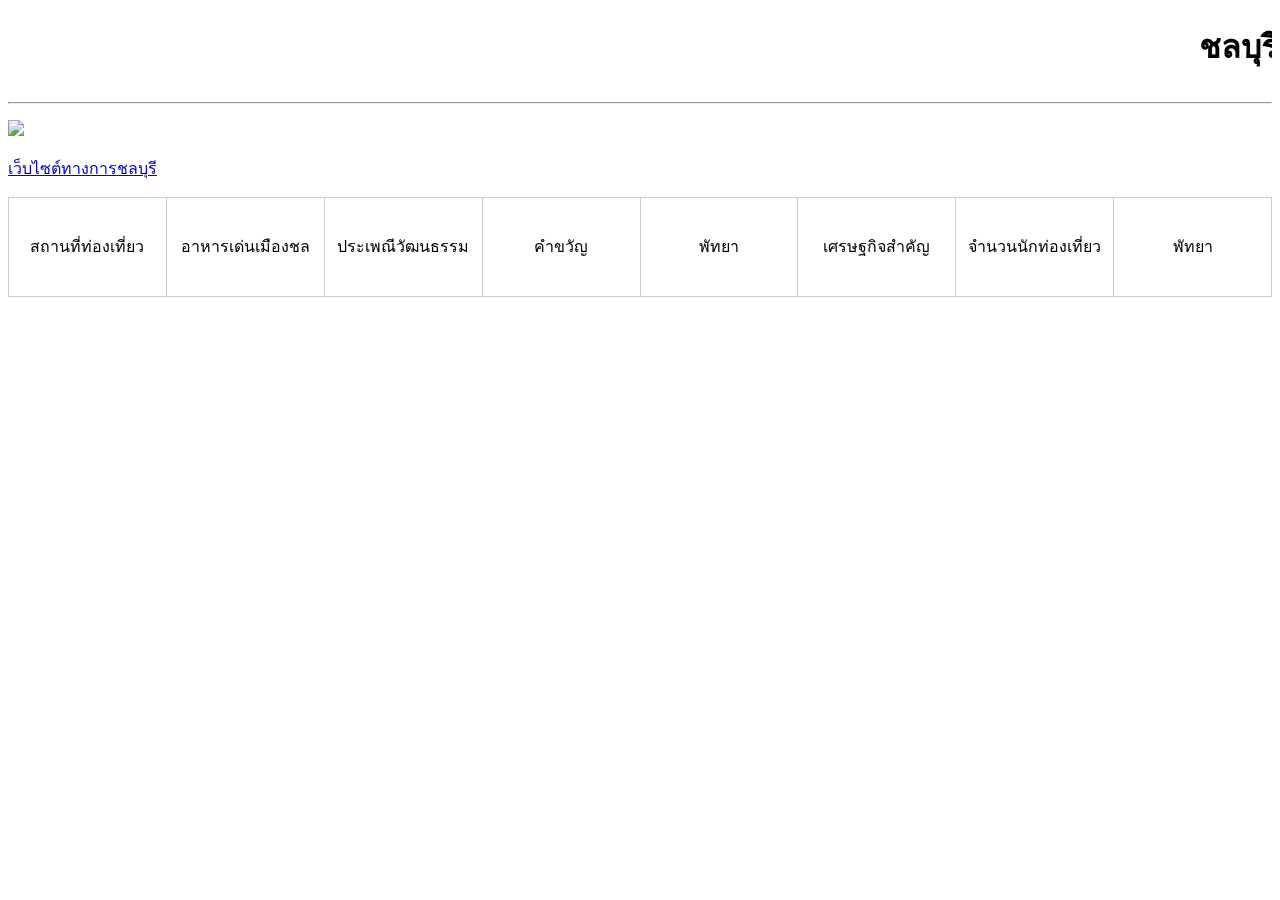
==== index.html @ d18ea976 "Update index.html" ====
<!DOCTYPE html>
<html>
<head>
	<title>ไปเที่ยวกันไหมๆๆๆๆๆ</title>
</head>
<body>

	<h1><marquee>ชลบุรี</marquee></h1>
	<hr>
	<p><img src ="D:\น้องเช้คค\https://41157-hue.github.io/parajaree/img" ait="รูปโปรไฟล์"width="1920"heigt="500"></p>
	<p><A HREF="D:\น้องเช้คค\work3_parajaree_27.html">
	<p><A HREF="https://www.chonburi.go.th/frontpage">เว็บไซต์ทางการชลบุรี</A>

<style>
table {
width: 100%; /* กำหนดให้ตารางเต็มความกว้าง */
table-layout: fixed; /* บังคับให้เฉลี่ยความกว้างคอลัมน์เท่ากันทุกช่อง */
border-collapse: collapse;
}

th, td {
border: 1px solid #ccc;
padding: 8px;
text-align: center;
word-wrap: break-word; /* ถ้าข้อความยาวเกินช่อง ให้ตัดคำลงบรรทัดใหม่ */
}
</style>

<TABLE border="1"width=100%" height="100">
   <TR>
   <TD align="center">สถานที่ท่องเที่ยว</TD>
   <TD align="center">อาหารเด่นเมืองชล</TD>
   <TD align="center">ประเพณีวัฒนธรรม</TD>
      <TD align="center">คำขวัญ</TD>
      <TD align="center">พัทยา</TD>
      <TD align="center">เศรษฐกิจสำคัญ</TD>
      <TD align="center">จำนวนนักท่องเที่ยว</TD>
      <TD align="center">พัทยา</TD>
 </TR>
  
</TABLE>

</body>
</html>
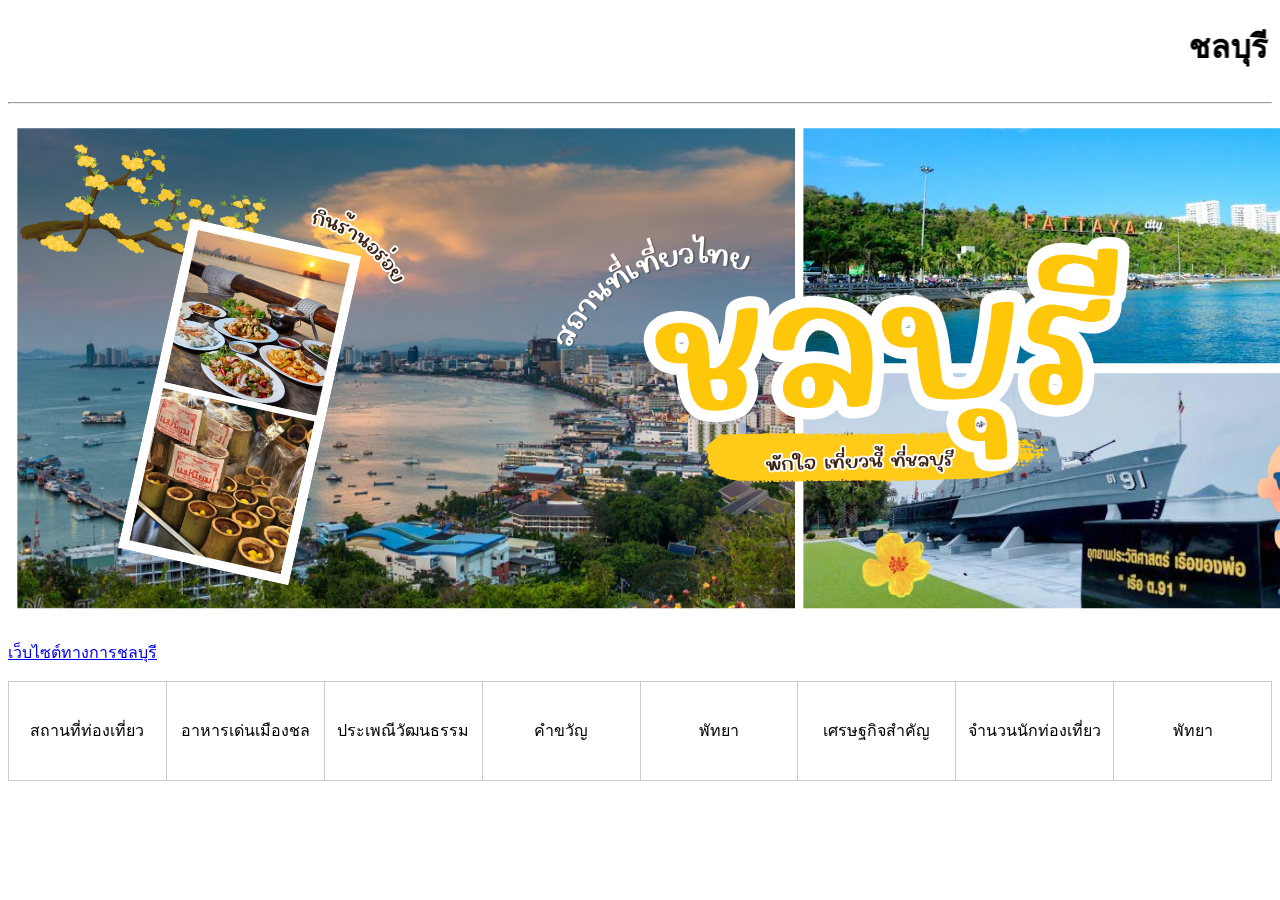
==== commit bae48257: "Update index.html" ====
--- a/index.html
+++ b/index.html
@@ -7,7 +7,7 @@
 
 	<h1><marquee>ชลบุรี</marquee></h1>
 	<hr>
-	<p><img src ="D:\น้องเช้คค\https://41157-hue.github.io/parajaree/img" ait="รูปโปรไฟล์"width="1920"heigt="500"></p>
+	<p><img src ="https://41157-hue.github.io/parajaree/img/ชล.png" ait="รูปโปรไฟล์"width="1920"heigt="500"></p>
 	<p><A HREF="D:\น้องเช้คค\work3_parajaree_27.html">
 	<p><A HREF="https://www.chonburi.go.th/frontpage">เว็บไซต์ทางการชลบุรี</A>
 
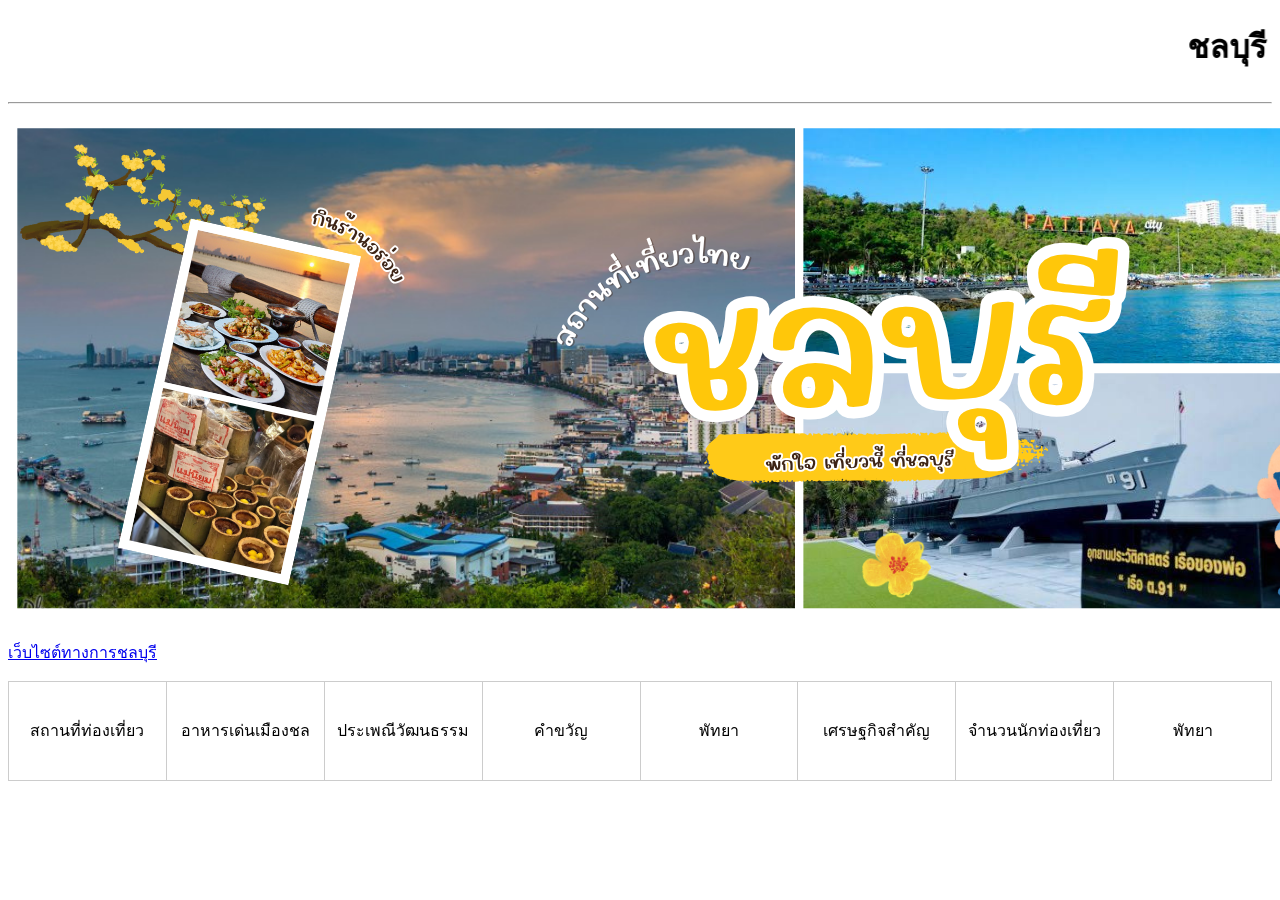
==== commit 0f41a700: "Update index.html" ====
--- a/index.html
+++ b/index.html
@@ -28,7 +28,7 @@
 
 <TABLE border="1"width=100%" height="100">
    <TR>
-   <TD align="center">สถานที่ท่องเที่ยว</TD>
+   <TD align="center">สถานที่ท่องเที่ยว</TD><a href="จำนวนนักท่องเที่ยว.html">
    <TD align="center">อาหารเด่นเมืองชล</TD>
    <TD align="center">ประเพณีวัฒนธรรม</TD>
       <TD align="center">คำขวัญ</TD>
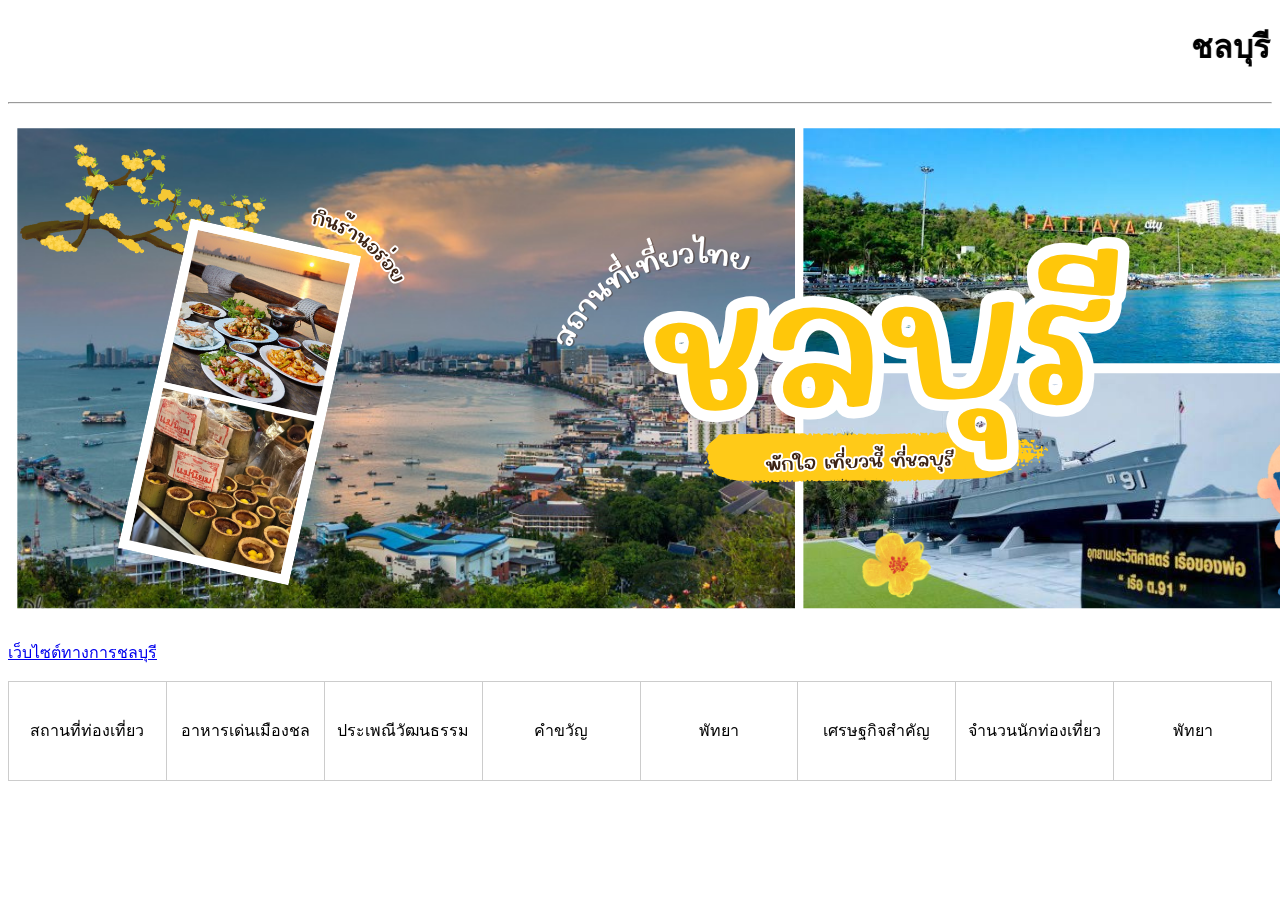
==== commit e477948c: "Update index.html" ====
--- a/index.html
+++ b/index.html
@@ -28,7 +28,7 @@
 
 <TABLE border="1"width=100%" height="100">
    <TR>
-   <TD align="center">สถานที่ท่องเที่ยว</TD><a href="จำนวนนักท่องเที่ยว.html">
+   <TD align="center">สถานที่ท่องเที่ยว</TD><a href="จำนวนนักท่องเที่ยว.html"></a></TD>
    <TD align="center">อาหารเด่นเมืองชล</TD>
    <TD align="center">ประเพณีวัฒนธรรม</TD>
       <TD align="center">คำขวัญ</TD>
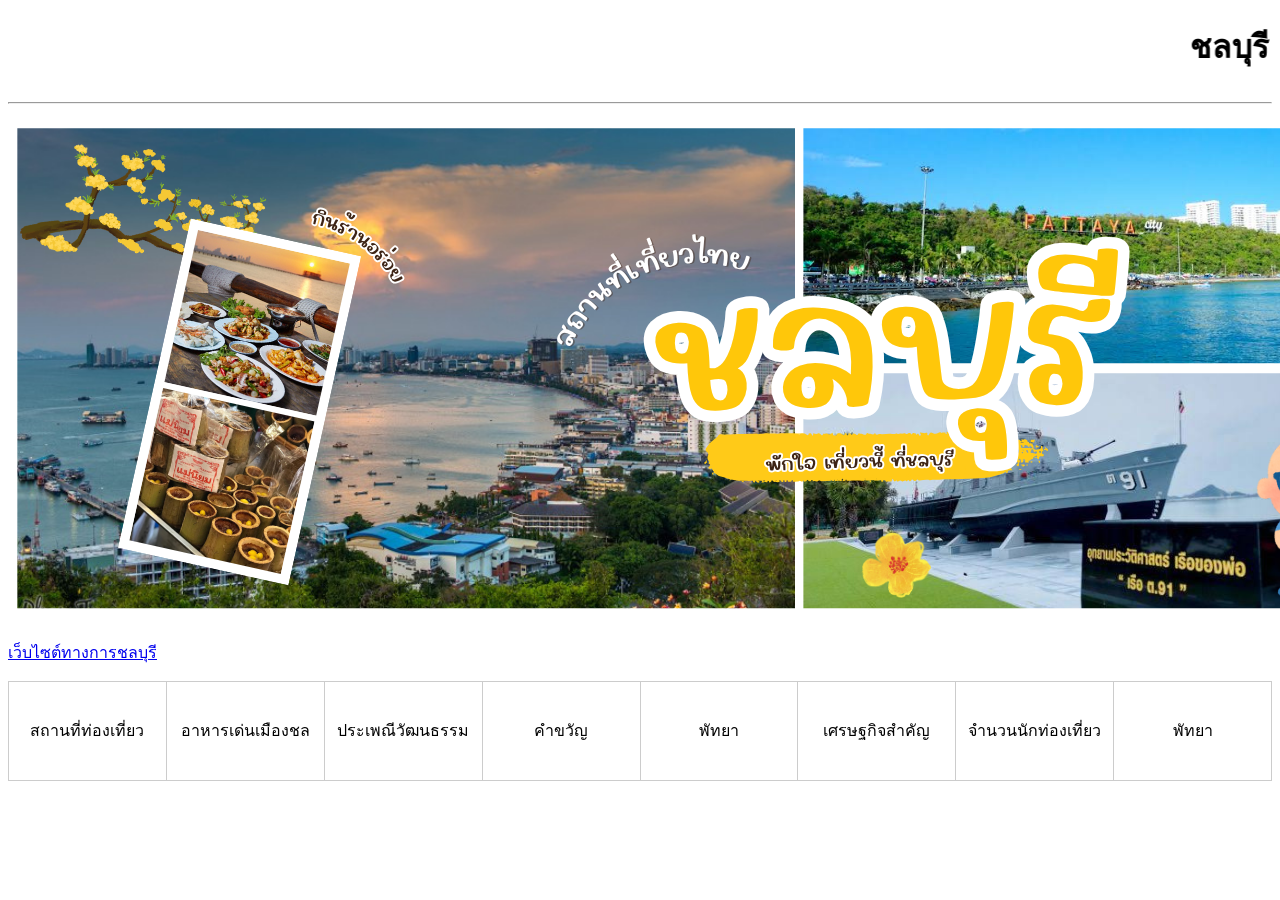
==== commit d7f4e146: "Update index.html" ====
--- a/index.html
+++ b/index.html
@@ -28,7 +28,7 @@
 
 <TABLE border="1"width=100%" height="100">
    <TR>
-   <TD align="center">สถานที่ท่องเที่ยว</TD><a href="จำนวนนักท่องเที่ยว.html"></a></TD>
+   <TD align="center"><A HREF="A1.html"></A>สถานที่ท่องเที่ยว</TD>
    <TD align="center">อาหารเด่นเมืองชล</TD>
    <TD align="center">ประเพณีวัฒนธรรม</TD>
       <TD align="center">คำขวัญ</TD>
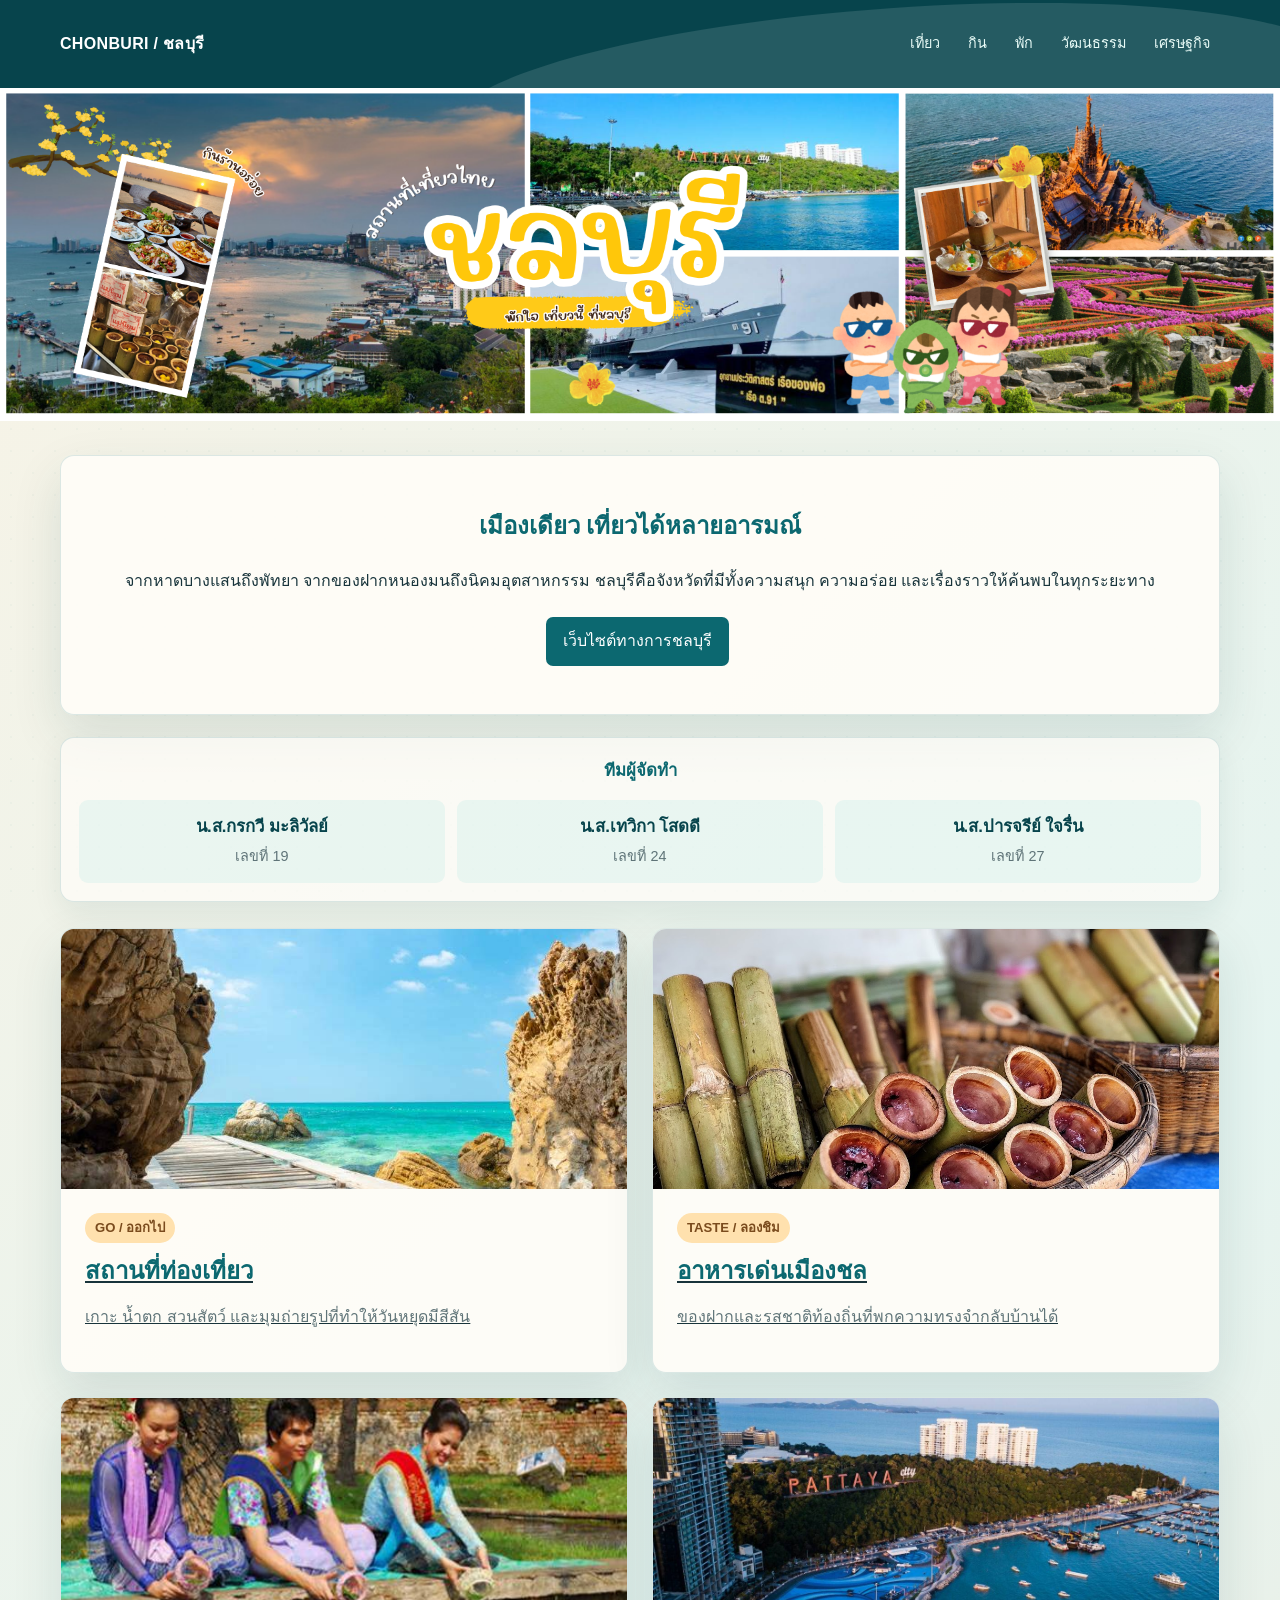
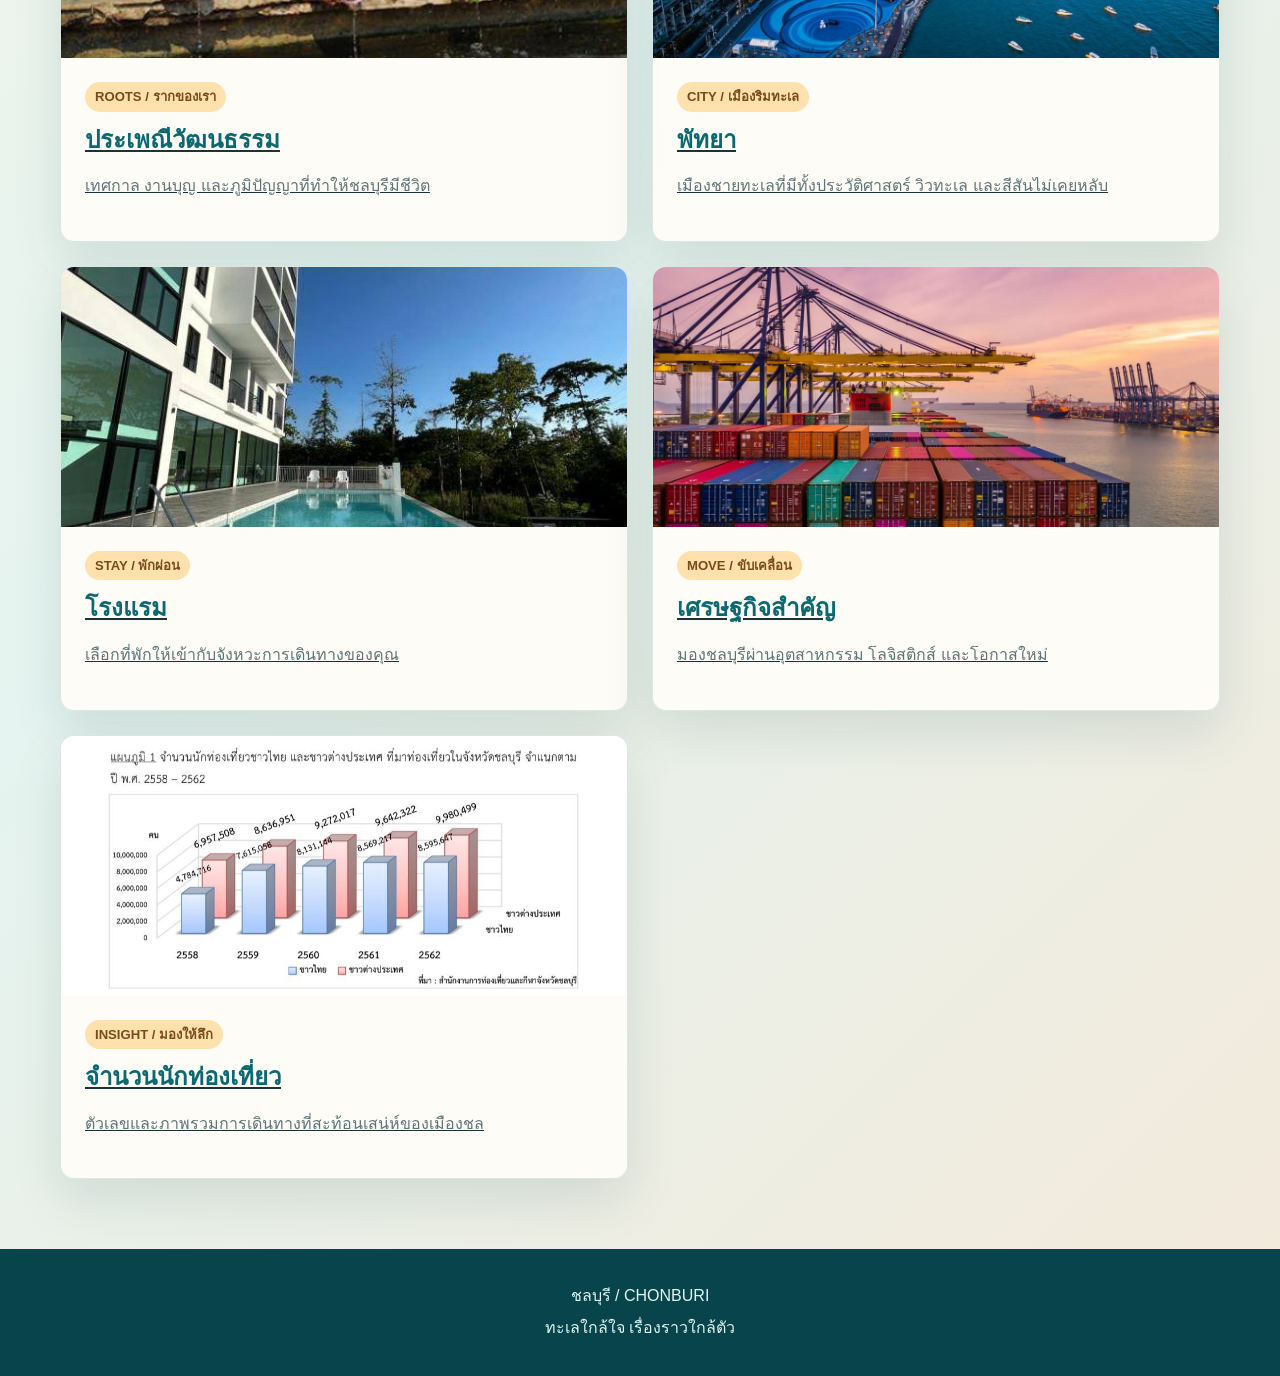
==== commit d76d0022: "Improve Chonburi travel website" ====
--- a/index.html
+++ b/index.html
@@ -1,44 +1,46 @@
 <!DOCTYPE html>
-<html>
+<html lang="th">
 <head>
-	<title>ไปเที่ยวกันไหมๆๆๆๆๆ</title>
+  <meta charset="UTF-8">
+  <meta name="viewport" content="width=device-width, initial-scale=1.0">
+  <title>ชลบุรี | ไปเที่ยวกันไหม</title>
+  <link rel="stylesheet" href="styles.css">
 </head>
 <body>
+  <header class="site-header home-header">
+    <nav class="navbar">
+      <a class="brand" href="index.html">CHONBURI / ชลบุรี</a>
+      <div class="nav-links">
+        <a href="สถาน.html">เที่ยว</a><a href="อาหาร.html">กิน</a><a href="โรงแรม.html">พัก</a><a href="ประเพณี.html">วัฒนธรรม</a><a href="เศรษฐกิจ.html">เศรษฐกิจ</a>
+      </div>
+    </nav>
+  </header>
+  <img class="home-image" src="img/ชล.png" width="1920" height="500" alt="ภาพจังหวัดชลบุรี">
 
-	<h1><marquee>ชลบุรี</marquee></h1>
-	<hr>
-	<p><img src ="https://41157-hue.github.io/parajaree/img/ชล.png" ait="รูปโปรไฟล์"width="1920"heigt="500"></p>
-	<p><A HREF="D:\น้องเช้คค\work3_parajaree_27.html">
-	<p><A HREF="https://www.chonburi.go.th/frontpage">เว็บไซต์ทางการชลบุรี</A>
+  <main class="shell">
+    <section class="intro reveal">
+      <h2>เมืองเดียว เที่ยวได้หลายอารมณ์</h2>
+      <p>จากหาดบางแสนถึงพัทยา จากของฝากหนองมนถึงนิคมอุตสาหกรรม ชลบุรีคือจังหวัดที่มีทั้งความสนุก ความอร่อย และเรื่องราวให้ค้นพบในทุกระยะทาง</p>
+      <a class="button" href="https://www.chonburi.go.th/frontpage" target="_blank" rel="noopener">เว็บไซต์ทางการชลบุรี</a>
+    </section>
 
-<style>
-table {
-width: 100%; /* กำหนดให้ตารางเต็มความกว้าง */
-table-layout: fixed; /* บังคับให้เฉลี่ยความกว้างคอลัมน์เท่ากันทุกช่อง */
-border-collapse: collapse;
-}
+    <section class="credits reveal" aria-label="รายชื่อผู้จัดทำ">
+      <h2 class="credits-title">ทีมผู้จัดทำ</h2>
+      <div class="credit"><strong>น.ส.กรกวี มะลิวัลย์</strong><span>เลขที่ 19</span></div>
+      <div class="credit"><strong>น.ส.เทวิกา โสดดี</strong><span>เลขที่ 24</span></div>
+      <div class="credit"><strong>น.ส.ปารจรีย์ ใจรื่น</strong><span>เลขที่ 27</span></div>
+    </section>
 
-th, td {
-border: 1px solid #ccc;
-padding: 8px;
-text-align: center;
-word-wrap: break-word; /* ถ้าข้อความยาวเกินช่อง ให้ตัดคำลงบรรทัดใหม่ */
-}
-</style>
-
-<TABLE border="1"width=100%" height="100">
-   <TR>
-   <TD align="center"><A HREF="A1.html"></A>สถานที่ท่องเที่ยว</TD>
-   <TD align="center">อาหารเด่นเมืองชล</TD>
-   <TD align="center">ประเพณีวัฒนธรรม</TD>
-      <TD align="center">คำขวัญ</TD>
-      <TD align="center">พัทยา</TD>
-      <TD align="center">เศรษฐกิจสำคัญ</TD>
-      <TD align="center">จำนวนนักท่องเที่ยว</TD>
-      <TD align="center">พัทยา</TD>
- </TR>
-  
-</TABLE>
-
+    <section class="grid">
+      <a class="card reveal" href="สถาน.html"><img src="img/g1.jpg" alt="เกาะขาม"><div class="card-body"><span class="tag">GO / ออกไป</span><h2>สถานที่ท่องเที่ยว</h2><p>เกาะ น้ำตก สวนสัตว์ และมุมถ่ายรูปที่ทำให้วันหยุดมีสีสัน</p></div></a>
+      <a class="card reveal" href="อาหาร.html"><img src="img/b1.jpg" alt="ข้าวหลามหนองมน"><div class="card-body"><span class="tag">TASTE / ลองชิม</span><h2>อาหารเด่นเมืองชล</h2><p>ของฝากและรสชาติท้องถิ่นที่พกความทรงจำกลับบ้านได้</p></div></a>
+      <a class="card reveal" href="ประเพณี.html"><img src="img/e1.jpg" alt="ประเพณีวันไหล"><div class="card-body"><span class="tag">ROOTS / รากของเรา</span><h2>ประเพณีวัฒนธรรม</h2><p>เทศกาล งานบุญ และภูมิปัญญาที่ทำให้ชลบุรีมีชีวิต</p></div></a>
+      <a class="card reveal" href="พัทยา.html"><img src="img/d2.jpg" alt="ชายหาดพัทยา"><div class="card-body"><span class="tag">CITY / เมืองริมทะเล</span><h2>พัทยา</h2><p>เมืองชายทะเลที่มีทั้งประวัติศาสตร์ วิวทะเล และสีสันไม่เคยหลับ</p></div></a>
+      <a class="card reveal" href="โรงแรม.html"><img src="img/c1.jpg" alt="โรงแรมในชลบุรี"><div class="card-body"><span class="tag">STAY / พักผ่อน</span><h2>โรงแรม</h2><p>เลือกที่พักให้เข้ากับจังหวะการเดินทางของคุณ</p></div></a>
+      <a class="card reveal" href="เศรษฐกิจ.html"><img src="img/f2.jpg" alt="โลจิสติกส์ชลบุรี"><div class="card-body"><span class="tag">MOVE / ขับเคลื่อน</span><h2>เศรษฐกิจสำคัญ</h2><p>มองชลบุรีผ่านอุตสาหกรรม โลจิสติกส์ และโอกาสใหม่</p></div></a>
+      <a class="card reveal" href="A1.html"><img src="img/a1.jpg" alt="ข้อมูลนักท่องเที่ยว"><div class="card-body"><span class="tag">INSIGHT / มองให้ลึก</span><h2>จำนวนนักท่องเที่ยว</h2><p>ตัวเลขและภาพรวมการเดินทางที่สะท้อนเสน่ห์ของเมืองชล</p></div></a>
+    </section>
+  </main>
+  <footer class="footer"><p>ชลบุรี / CHONBURI</p><p>ทะเลใกล้ใจ เรื่องราวใกล้ตัว</p></footer>
 </body>
 </html>
--- a/styles.css
+++ b/styles.css
@@ -0,0 +1,114 @@
+:root {
+    --ink: #18343b;
+    --muted: #5f7478;
+    --paper: #fffdf8;
+    --sea: #0c6870;
+    --sea-deep: #07444c;
+    --aqua: #7edbd0;
+    --sun: #f1a24a;
+    --coral: #e4775a;
+    --line: rgba(12, 104, 112, .14);
+    --shadow: 0 20px 50px rgba(18, 64, 68, .12);
+}
+
+* { box-sizing: border-box; }
+html { scroll-behavior: smooth; }
+body {
+    margin: 0;
+    color: var(--ink);
+    background: linear-gradient(135deg, #f9f3e5 0%, #e5f4f0 55%, #f3e9da 100%);
+    font-family: "Noto Sans Thai", Tahoma, sans-serif;
+    line-height: 1.8;
+}
+body::before {
+    position: fixed;
+    inset: 0;
+    z-index: -1;
+    pointer-events: none;
+    opacity: .22;
+    background-image: radial-gradient(rgba(12, 104, 112, .12) 1px, transparent 1px);
+    background-size: 22px 22px;
+    content: "";
+}
+a { color: inherit; }
+.site-header {
+    position: relative;
+    overflow: hidden;
+    padding: 26px 20px 70px;
+    color: white;
+    background: linear-gradient(120deg, var(--sea-deep), var(--sea) 55%, #2a9b94);
+}
+.site-header.home-header {
+    padding-bottom: 26px;
+    background: var(--sea-deep);
+}
+.home-image { display: block; width: 100%; height: auto; }
+.site-header::after {
+    position: absolute;
+    right: -5%;
+    bottom: -100px;
+    width: 70%;
+    height: 180px;
+    border-radius: 50% 50% 0 0;
+    background: rgba(255, 255, 255, .12);
+    content: "";
+    transform: rotate(-4deg);
+}
+.navbar, .shell { width: min(1160px, calc(100% - 32px)); margin: auto; }
+.navbar { position: relative; z-index: 1; display: flex; align-items: center; justify-content: space-between; gap: 20px; }
+.brand { color: white; font-weight: 800; text-decoration: none; letter-spacing: .02em; }
+.nav-links { display: flex; flex-wrap: wrap; justify-content: flex-end; gap: 8px; }
+.nav-links a { padding: 5px 10px; color: #e8fbf7; font-size: .9rem; text-decoration: none; border-radius: 999px; transition: background .2s, transform .2s; }
+.nav-links a:hover { background: rgba(255, 255, 255, .18); transform: translateY(-2px); }
+.hero-copy { position: relative; z-index: 1; width: min(880px, 100%); margin: 58px auto 0; text-align: center; }
+.hero-copy h1 { margin: 0; font-size: clamp(2.2rem, 7vw, 5.2rem); line-height: 1.12; letter-spacing: .01em; }
+.hero-copy p { max-width: 700px; margin: 18px auto 0; color: #d7f2ed; font-size: 1.08rem; }
+main { padding: 34px 0 70px; }
+.intro, .panel, .card {
+    background: rgba(255, 253, 248, .9);
+    border: 1px solid var(--line);
+    border-radius: 14px;
+    box-shadow: var(--shadow);
+}
+.intro { padding: clamp(24px, 5vw, 48px); text-align: center; }
+.intro h2, .section-title { margin-top: 0; color: var(--sea); }
+.credits { display: grid; grid-template-columns: repeat(3, minmax(0, 1fr)); gap: 12px; margin-top: 22px; padding: 18px; background: rgba(255, 253, 248, .72); border: 1px solid var(--line); border-radius: 14px; box-shadow: 0 12px 30px rgba(18, 64, 68, .08); }
+.credits-title { grid-column: 1 / -1; margin: 0 0 2px; color: var(--sea); font-size: 1.05rem; text-align: center; }
+.credit { padding: 12px 10px; color: var(--ink); text-align: center; background: rgba(126, 219, 208, .14); border-radius: 9px; }
+.credit strong { display: block; color: var(--sea-deep); font-size: 1.05rem; }
+.credit span { color: var(--muted); font-size: .9rem; }
+.grid { display: grid; grid-template-columns: repeat(2, minmax(0, 1fr)); gap: 24px; margin-top: 26px; }
+.card { overflow: hidden; transition: transform .25s ease, box-shadow .25s ease; }
+.card:hover { box-shadow: 0 24px 60px rgba(18, 64, 68, .2); transform: translateY(-6px); }
+.card > img, .feature-image { display: block; width: 100%; height: 260px; object-fit: cover; }
+.card-body { padding: 24px; }
+.card h2, .card h3 { margin: 0 0 12px; color: var(--sea); line-height: 1.35; }
+.card p { color: var(--muted); }
+.button { display: inline-block; margin: 5px 6px 0 0; padding: 10px 17px; color: white; text-decoration: none; background: var(--sea); border-radius: 7px; transition: transform .2s, background .2s; }
+.button:hover { background: var(--sea-deep); transform: translateY(-2px); }
+.tag { display: inline-block; margin-bottom: 12px; padding: 3px 10px; color: #7a4b1d; background: #ffe1ae; border-radius: 999px; font-size: .82rem; font-weight: 700; }
+.details { margin: 0; padding: 0; color: var(--muted); list-style: none; }
+.details li { margin: 7px 0; }
+.details strong { color: var(--ink); }
+.prose p { margin: 0 0 16px; color: var(--muted); }
+.article { padding: clamp(24px, 4vw, 44px); }
+.article > img { display: block; width: min(100%, 760px); max-height: 440px; margin: 0 auto 25px; object-fit: cover; border-radius: 10px; }
+.article p > img { display: block; width: min(100%, 760px); max-height: 380px; margin: 18px auto; object-fit: cover; border-radius: 10px; }
+.article h2 { color: var(--sea); line-height: 1.35; }
+.footer { padding: 30px 20px; color: #e0f6f2; text-align: center; background: var(--sea-deep); }
+.footer p { margin: 3px 0; }
+.reveal { animation: rise .7s both; }
+.reveal:nth-child(2) { animation-delay: .08s; }
+.reveal:nth-child(3) { animation-delay: .16s; }
+.reveal:nth-child(4) { animation-delay: .24s; }
+@keyframes rise { from { opacity: 0; transform: translateY(18px); } to { opacity: 1; transform: translateY(0); } }
+@media (max-width: 760px) {
+    .navbar { align-items: flex-start; flex-direction: column; }
+    .nav-links { justify-content: flex-start; }
+    .hero-copy { margin-top: 38px; text-align: left; }
+    .grid { grid-template-columns: 1fr; }
+    .credits { grid-template-columns: 1fr; }
+    .credits-title { grid-column: auto; }
+    .card > img, .feature-image { height: 220px; }
+}
+@media (prefers-reduced-motion: reduce) { *, *::before, *::after { scroll-behavior: auto !important; animation: none !important; transition: none !important; } }
